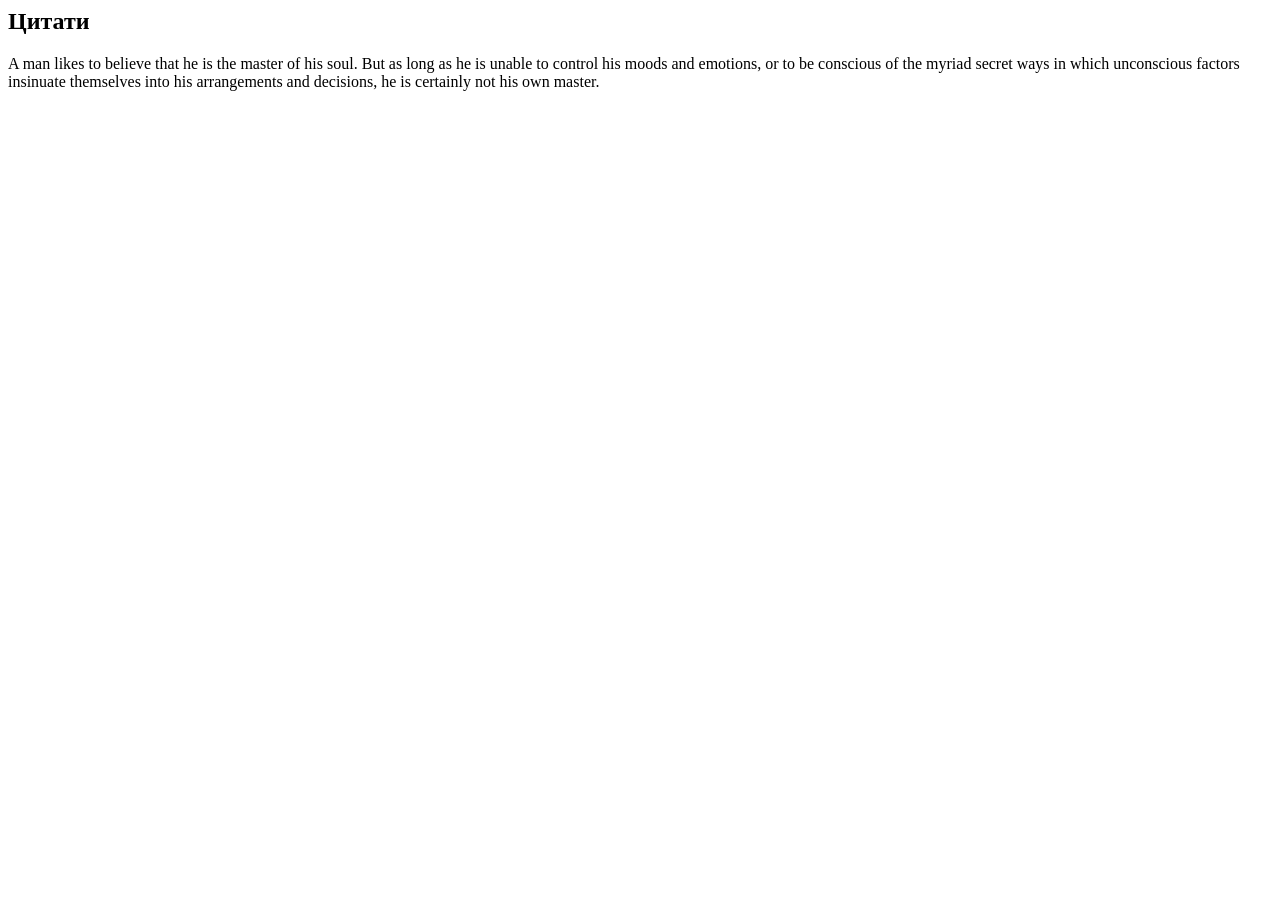
==== index.html @ a4ded265 "Html welcome!" ====
<html>
<head></head>
<body>
    <article>
        <h1>Цитати</h1>
        <p> A man likes to believe that he is the master of his soul. But as long as he is unable to control his moods and emotions, or to be conscious of the myriad secret ways in which unconscious factors insinuate themselves into his arrangements and decisions, he is certainly not his own master.
        </p>
    </article>
</body>
</html>
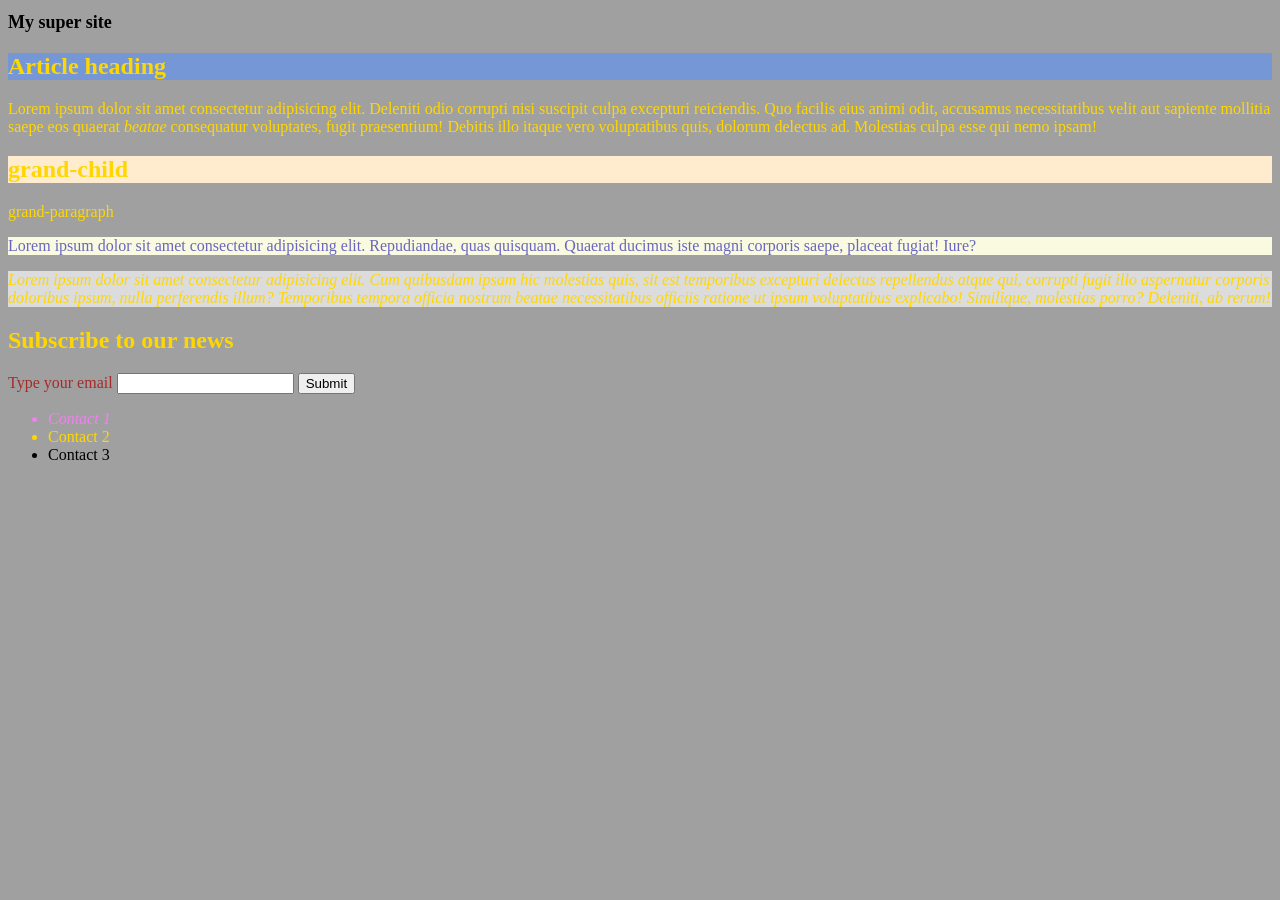
==== commit dbbe479e: "CSS welcome!" ====
--- a/index.html
+++ b/index.html
@@ -1,10 +1,47 @@
-<html>
-<head></head>
+<!DOCTYPE html>
+<html lang="en">
+<head>
+    <meta charset="UTF-8">
+    <meta http-equiv="X-UA-Compatible" content="IE=edge">
+    <meta name="viewport" content="width=device-width, initial-scale=1.0">
+    <title>Document</title>
+    <link rel="stylesheet" href="style.css">
+</head>
+
+
 <body>
-    <article>
-        <h1>Цитати</h1>
-        <p> A man likes to believe that he is the master of his soul. But as long as he is unable to control his moods and emotions, or to be conscious of the myriad secret ways in which unconscious factors insinuate themselves into his arrangements and decisions, he is certainly not his own master.
-        </p>
-    </article>
+    <header>
+        <h1>My super site</h1>
+    </header>
+
+    <main>
+        <article>
+            <h2 class="gold-text">Article heading</h2>
+            <p>Lorem ipsum dolor sit amet consectetur adipisicing elit. Deleniti odio corrupti nisi suscipit culpa excepturi reiciendis. Quo facilis eius animi odit, accusamus necessitatibus velit aut sapiente mollitia saepe eos quaerat <em>beatae</em> consequatur voluptates, fugit praesentium! Debitis illo itaque vero voluptatibus quis, dolorum delectus ad. Molestias culpa esse qui nemo ipsam!</p>
+            
+            <section>
+                <h2>grand-child</h2>
+                <p>grand-paragraph</p>
+            </section>
+
+            <p id="middle-par">Lorem ipsum dolor sit amet consectetur adipisicing elit. Repudiandae, quas quisquam. Quaerat ducimus iste magni corporis saepe, placeat fugiat! Iure?</p>
+            <p class="gold-text italic-text">Lorem <span>ipsum</span> dolor sit amet consectetur adipisicing elit. Cum quibusdam ipsam hic molestias quis, sit est temporibus excepturi delectus repellendus atque qui, corrupti fugit illo aspernatur corporis doloribus ipsum, nulla perferendis illum? Temporibus tempora officia nostrum beatae necessitatibus officiis ratione ut ipsum voluptatibus explicabo! Similique, molestias porro? Deleniti, ab rerum!</p>
+        </article>
+    </main>
+
+    <form>
+        <h2>Subscribe to our news</h2>
+        <label for="mail-input">Type your email</label>
+        <input type="email" id="mail-input"/>
+        <button>Submit</button>
+    </form>
+    
+    <footer>
+        <ul>
+            <li class="italic-text">Contact 1</li>
+            <li class="gold-text">Contact 2</li>
+            <li>Contact 3</li>
+        </ul>
+    </footer>
 </body>
 </html>
--- a/style.css
+++ b/style.css
@@ -0,0 +1,30 @@
+body { background-color: rgba(105, 105, 105, 0.629); }
+
+p { color: green; }
+
+h1 {
+    font-family: Ubuntu;
+    font-size: 18px;
+}
+
+.italic-text{
+    font-style: italic;
+    color: violet;
+}
+
+.gold-text, p, h2 { color: gold; }
+
+h2.gold-text {}
+
+#middle-par {
+    color: rgb(106, 102, 192);
+    background-color: #F9FADF;
+}
+
+label[for="mail-input"] { color: brown; }
+
+article h2 { background-color: blanchedalmond; }
+
+article > h2 { background-color: rgba(100, 148, 237, 0.695); }
+
+p + p { background-color: gainsboro; }
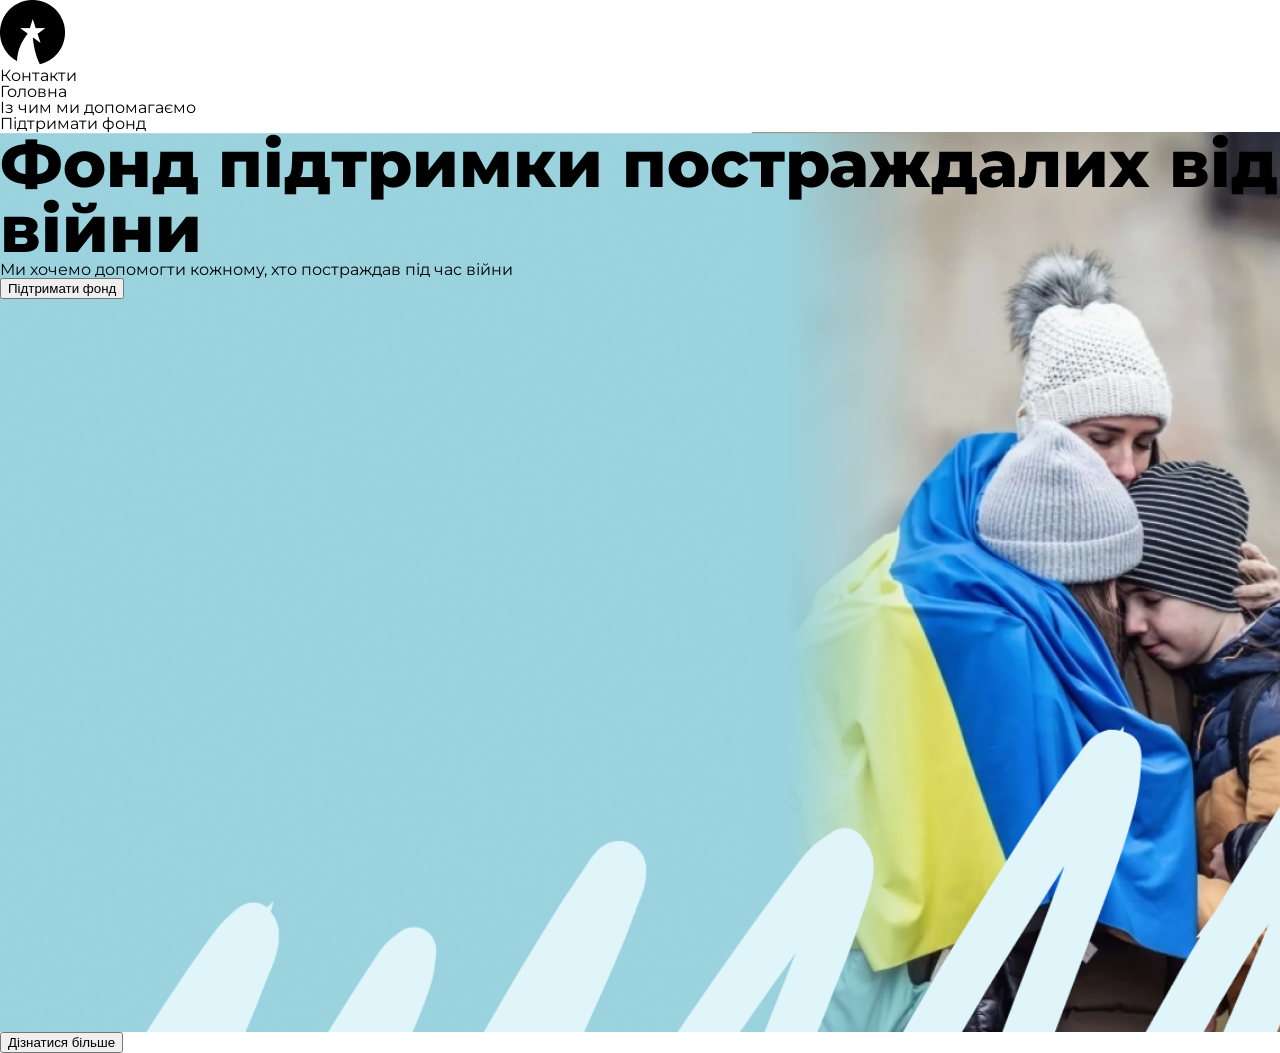
==== commit 8ccc4aa2: "Layout practice" ====
--- a/index.html
+++ b/index.html
@@ -5,43 +5,39 @@
     <meta http-equiv="X-UA-Compatible" content="IE=edge">
     <meta name="viewport" content="width=device-width, initial-scale=1.0">
     <title>Document</title>
-    <link rel="stylesheet" href="style.css">
+    <link rel="stylesheet" href="reset.css" />
+    <link rel="stylesheet" href="style.css" />
 </head>
+
 
 
 <body>
     <header>
-        <h1>My super site</h1>
+        <img src="./assets/images/Subtract.png" class="logo"/>
+        <nav>
+            <ul class="menu-list">
+                <li class="menu-item">Контакти</li>
+                <li class="menu-item">Головна</li>
+                <li class="menu-item">Із чим ми допомагаємо</li>
+                <li class="menu-item blue-button">Підтримати фонд</li>
+            </ul>
+        </nav>
     </header>
 
-    <main>
-        <article>
-            <h2 class="gold-text">Article heading</h2>
-            <p>Lorem ipsum dolor sit amet consectetur adipisicing elit. Deleniti odio corrupti nisi suscipit culpa excepturi reiciendis. Quo facilis eius animi odit, accusamus necessitatibus velit aut sapiente mollitia saepe eos quaerat <em>beatae</em> consequatur voluptates, fugit praesentium! Debitis illo itaque vero voluptatibus quis, dolorum delectus ad. Molestias culpa esse qui nemo ipsam!</p>
-            
-            <section>
-                <h2>grand-child</h2>
-                <p>grand-paragraph</p>
-            </section>
 
-            <p id="middle-par">Lorem ipsum dolor sit amet consectetur adipisicing elit. Repudiandae, quas quisquam. Quaerat ducimus iste magni corporis saepe, placeat fugiat! Iure?</p>
-            <p class="gold-text italic-text">Lorem <span>ipsum</span> dolor sit amet consectetur adipisicing elit. Cum quibusdam ipsam hic molestias quis, sit est temporibus excepturi delectus repellendus atque qui, corrupti fugit illo aspernatur corporis doloribus ipsum, nulla perferendis illum? Temporibus tempora officia nostrum beatae necessitatibus officiis ratione ut ipsum voluptatibus explicabo! Similique, molestias porro? Deleniti, ab rerum!</p>
-        </article>
-    </main>
+    <section class="first-screen">
+        <h1 class="main-title">Фонд підтримки постраждалих від війни</h1>
+        <h3 class="main-description">Ми хочемо допомогти кожному, хто постраждав під час війни</h3>
+        <button class="blue-button white-button">Підтримати фонд</button>
+    </section>
 
-    <form>
-        <h2>Subscribe to our news</h2>
-        <label for="mail-input">Type your email</label>
-        <input type="email" id="mail-input"/>
-        <button>Submit</button>
-    </form>
-    
-    <footer>
-        <ul>
-            <li class="italic-text">Contact 1</li>
-            <li class="gold-text">Contact 2</li>
-            <li>Contact 3</li>
-        </ul>
-    </footer>
+
+    <section class="description-screen">
+        <article class="description-title"></article>
+        <article class="description-block"></article>
+        <article class="description-block"></article>
+        <article class="description-block"></article>
+        <button class="blue-button">Дізнатися більше</button>
+    </section>
 </body>
 </html>
--- a/style.css
+++ b/style.css
@@ -1,30 +1,34 @@
-body { background-color: rgba(105, 105, 105, 0.629); }
-
-p { color: green; }
-
-h1 {
-    font-family: Ubuntu;
-    font-size: 18px;
+@import url('https://fonts.googleapis.com/css2?family=Montserrat:wght@400;600;800&display=swap');
+@font-face {
+    font-family: 'Roboto';
+    src: url('./assets/fonts/Roboto/Roboto-Medium.ttf') format("truetype");
 }
 
-.italic-text{
-    font-style: italic;
-    color: violet;
+/* General styles */
+body {
+    font-family: "Montserrat";
+    font-size: 1em;
 }
 
-.gold-text, p, h2 { color: gold; }
+/* Header styles */
 
-h2.gold-text {}
+.logo {}
 
-#middle-par {
-    color: rgb(106, 102, 192);
-    background-color: #F9FADF;
+.menu-list {}
+
+/* First screen */
+
+.first-screen {
+    background-image: url('./assets/images/9d87e92590ae5ecb611ebe146e21a634.png');
+    background-repeat: no-repeat;
+    background-size: cover;
+    width: 100%;
+    height: 100vh;
 }
 
-label[for="mail-input"] { color: brown; }
+.main-title {
+    font-weight: 800;
+    font-size: 4.06em;
+}
 
-article h2 { background-color: blanchedalmond; }
-
-article > h2 { background-color: rgba(100, 148, 237, 0.695); }
-
-p + p { background-color: gainsboro; }+.main-description {}
